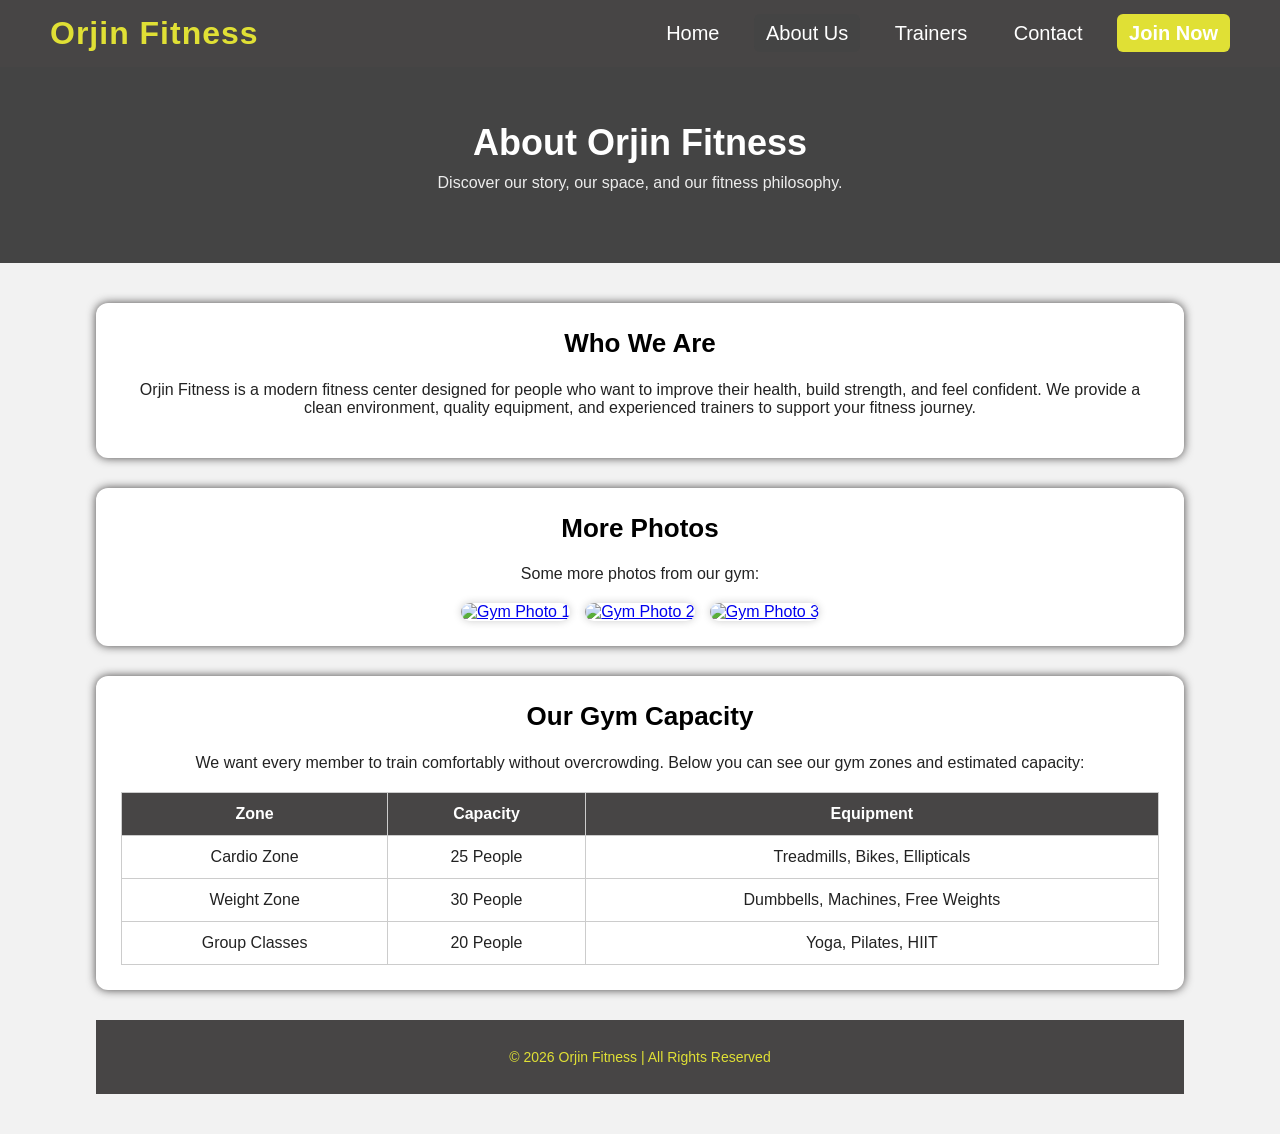
==== index.html @ c912f262 "second comit" ====
<!DOCTYPE html>
<html lang="en">
<head>
  <meta charset="UTF-8">
  <meta name="viewport" content="width=device-width, initial-scale=1.0">
  <title>Orjin Fitness | About Us</title>
  <link rel="stylesheet" href="about.css">
</head>

<body>

  <!-- HEADER -->
  <header class="header">
    <div class="logo">
      <h1>Orjin Fitness</h1>
    </div>

    <nav class="navbar">
      <a href="webtas1.html">Home</a>
      <a href="about.html" class="active">About Us</a>
      <a href="trainser.html">Trainers</a>
      <a href="contact.html">Contact</a>
      <a href="join.html" class="join-btn">Join Now</a>
    </nav>
  </header>

  <!-- PAGE HEADER -->
  <section class="page-header">
    <h2>About Orjin Fitness</h2>
    <p>Discover our story, our space, and our fitness philosophy.</p>
  </section>

  <!-- MAIN CONTENT -->
  <main class="container">

    <section class="card">
      <h2>Who We Are</h2>
      <p>
        Orjin Fitness is a modern fitness center designed for people who want to improve their health,
        build strength, and feel confident. We provide a clean environment, quality equipment,
        and experienced trainers to support your fitness journey.
      </p>
    </section>

 

 <section class="card">
  <h2>More Photos</h2>
  <p>Some more photos from our gym:</p>

  <div class="gallery">

    <!-- Image 1 -->
    <a href="#modal1">
      <img src="c:\Users\Lenovo\Downloads\img1.jpg" alt="Gym Photo 1">
    </a>

    <!-- Image 2 -->
    <a href="#modal2">
      <img src="c:\Users\Lenovo\Downloads\img2.jpg" alt="Gym Photo 2">
    </a>

    <!-- Image 3 -->
    <a href="#modal3">
      <img src="c:\Users\Lenovo\Downloads\imgg3.jpeg" alt="Gym Photo 3">
    </a>

  </div>
</section>

<!-- Modal 1 -->
<div id="modal1" class="modal">
<a href="#!" class="close">&times;</a>
  <img src="c:\Users\Lenovo\Downloads\img1.jpg">
</div>

<!-- Modal 2 -->
<div id="modal2" class="modal">
  <a href="#!" class="close">&times;</a>
  <img src="c:\Users\Lenovo\Downloads\img2.jpg">
</div>

<!-- Modal 3 -->
<div id="modal3" class="modal">
  <a href="#!" class="close">&times;</a>
  <img src="c:\Users\Lenovo\Downloads\imgg3.jpeg">
</div>


<section class="card">
      <h2>Our Gym Capacity</h2>
      <p>
        We want every member to train comfortably without overcrowding.
        Below you can see our gym zones and estimated capacity:
      </p>

      <table class="capacity-table">
        <tr>
          <th>Zone</th>
          <th>Capacity</th>
          <th>Equipment</th>
        </tr>
        <tr>
          <td>Cardio Zone</td>
          <td>25 People</td>
          <td>Treadmills, Bikes, Ellipticals</td>
        </tr>
        <tr>
          <td>Weight Zone</td>
          <td>30 People</td>
          <td>Dumbbells, Machines, Free Weights</td>
        </tr>
        <tr>
          <td>Group Classes</td>
          <td>20 People</td>
          <td>Yoga, Pilates, HIIT</td>
        </tr>
      </table>
    </section>


  <!-- FOOTER -->
  <footer class="footer">
    <p>© 2026 Orjin Fitness | All Rights Reserved</p>
  </footer>

</body>
</html>
---- about.css ----
/* ==========================
   GENERAL SETTINGS
========================== */
body {
  margin: 0;
  padding: 0;
  font-family: Arial, sans-serif;
  background-color: #f2f2f2;
  color: #222;
}

/* ==========================
   HEADER / NAVBAR
========================== */
.header {
  background-color: #474545;
  color: rgb(224, 224, 53);
  display: flex;
  justify-content: space-between;
  align-items: center;
  padding: 15px 50px;
  position: sticky;
  top: 0;
  z-index: 1000;
}

.logo h1 {
  margin: 0;
  font-size: 30x;
  letter-spacing: 1px;
}

.navbar a {
  color: white;
  text-decoration: none;
  margin-left: 18px;
  font-size: 20px;
  padding: 8px 12px;
  border-radius: 6px;
  transition: 0.3s;
}

.navbar a:hover {
  background-color: #333;
}

.navbar a.active {
  background-color: #444;
}

.join-btn {
  background-color: rgb(224, 224, 53);
  font-weight: bold;
}

.join-btn:hover {
  background-color:  rgb(224, 224, 53);
}



/* ==========================
   PAGE HEADER (ABOUT TOP AREA)
========================== */
.page-header {
  background-color:#444 ;
  
  color: white;
  text-align: center;
  padding: 55px 20px;
}

.page-header h2 {
  margin: 0;
  font-size: 36px;
}

.page-header p {
  margin-top: 10px;
  font-size: 16px;
  opacity: 0.9;
}

/* ==========================
   MAIN CONTAINER
========================== */
.container {
  width: 85%;
  margin: auto;
  padding: 40px 0;
}

/* ==========================
   CARD DESIGN
========================== */
.card {
  background-color: white;
  padding: 25px;
  margin-bottom: 30px;
  border-radius: 12px;
  box-shadow: 0px 0px 10px #474545;
}

.card h2 {
  margin-top: 0;
  font-size: 26px;
  color: black;
}

/* ==========================
   TABLE DESIGN
========================== */
.capacity-table {
  width: 100%;
  border-collapse: collapse;
  margin-top: 20px;
}

.capacity-table th,
.capacity-table td {
  border: 1px solid #ccc;
  padding: 12px;
  text-align: center;
}

.capacity-table th {
  background-color: #474545;
  color: white;
}

/* ==========================
   GALLERY
========================== */
.gallery {
  display: flex;
  flex-wrap: wrap;
  justify-content: center;
  gap: 15px;
  margin-top: 20px;
}

.gallery img {
  width: 300px;
  height: 200px;
  object-fit: cover;
  border-radius: 12px;
  box-shadow: 0px 0px 8px rgba(0, 0, 0, 0.2);
  transition: 0.3s;
}

.gallery img:hover {
  transform: scale(1.03);
}

body{
    font-family: Arial, sans-serif;
    text-align: center;
    background: #f2f2f2;
}

/* Small image */
.small-image{
    width: 300px;
    border-radius: 10px;
    cursor: pointer;
    transition: 0.3s;
}

.small-image:hover{
    transform: scale(1.03);
}

/* Modal background */
.modal{
    position: fixed;
    top: 0;
    left: 0;
    width: 100%;
    height: 100%;
    background: rgba(0,0,0,0.9);

    display: flex;
    justify-content: center;
    align-items: center;

    opacity: 0;
    visibility: hidden;

    transition: 0.3s;
}

/* Open modal when targeted */
.modal:target{
    opacity: 1;
    visibility: visible;
}

/* Large image */
.modal img{
    max-width: 80%;
    max-height: 80%;
    border-radius: 12px;
    box-shadow: 0 0 20px black;
}

/* Close button */
.close{
    position: absolute;
    top: 50px;
    right: 35px;
    font-size: 40px;
    color: white;
    text-decoration: none;
}


/* ==========================
   FOOTER
========================== */
.footer {
  background-color: #474545;
  color: rgb(224, 224, 53);
  text-align: center;
  padding: 15px;
  margin-top: 30px;
  font-size: 14px;
}
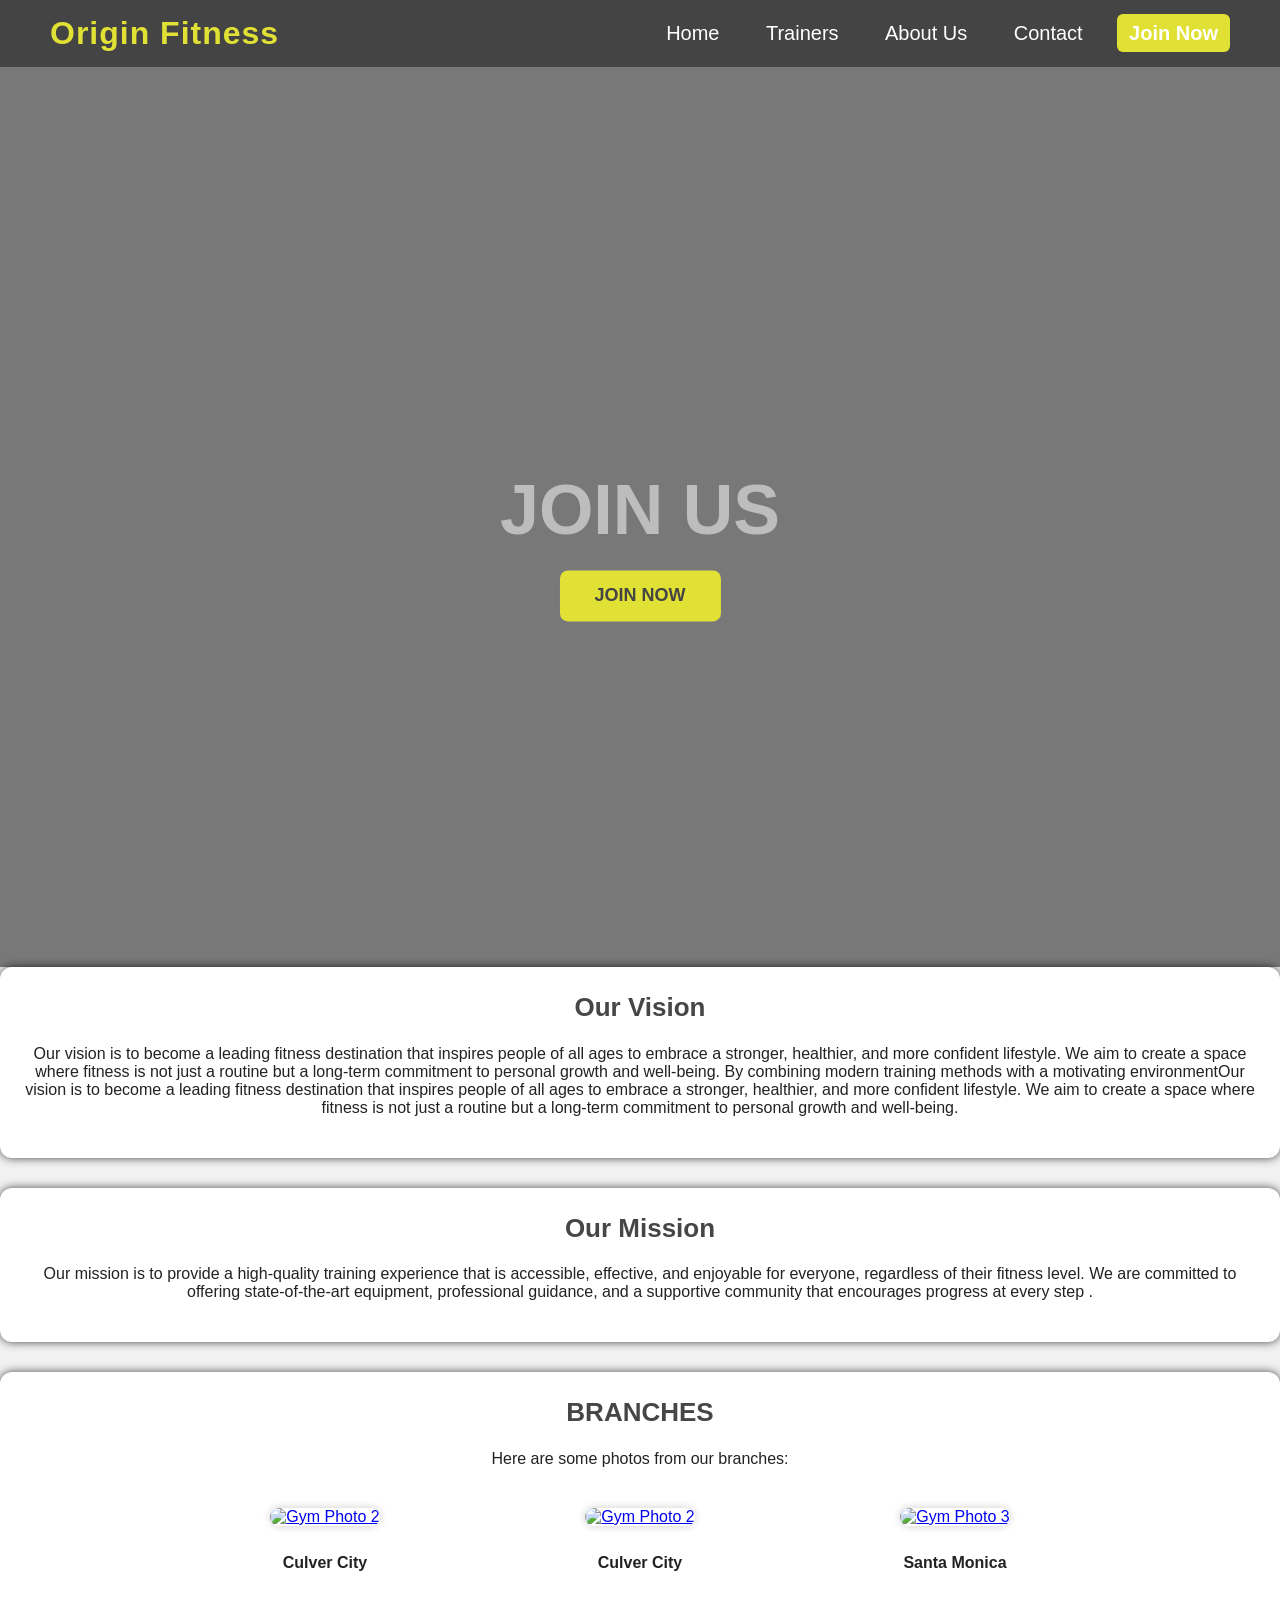
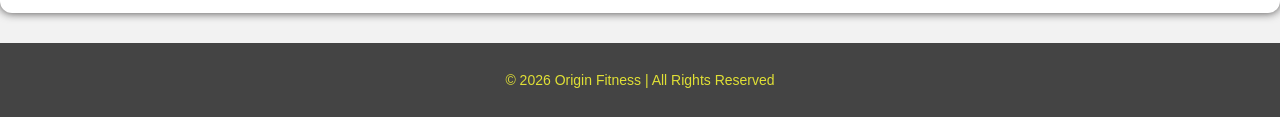
==== commit e6643f00: "index name changed" ====
--- a/index.html
+++ b/index.html
@@ -3,8 +3,8 @@
 <head>
   <meta charset="UTF-8">
   <meta name="viewport" content="width=device-width, initial-scale=1.0">
-  <title>Orjin Fitness | About Us</title>
-  <link rel="stylesheet" href="about.css">
+  <title>Origin Fitness | Home</title>
+  <link rel="stylesheet" href="stylepro.css">
 </head>
 
 <body>
@@ -12,116 +12,122 @@
   <!-- HEADER -->
   <header class="header">
     <div class="logo">
-      <h1>Orjin Fitness</h1>
+      <h1>Origin Fitness</h1>
     </div>
 
     <nav class="navbar">
-      <a href="webtas1.html">Home</a>
-      <a href="about.html" class="active">About Us</a>
+      <a href="index.html">Home</a>
       <a href="trainser.html">Trainers</a>
+      
+      <a href="about.html">About Us</a>
+      
       <a href="contact.html">Contact</a>
-      <a href="join.html" class="join-btn">Join Now</a>
+      <a href="paid.html" class="join-btn">Join Now</a>
     </nav>
   </header>
+<!-- HERO -->
+<section class="video-hero">
 
-  <!-- PAGE HEADER -->
-  <section class="page-header">
-    <h2>About Orjin Fitness</h2>
-    <p>Discover our story, our space, and our fitness philosophy.</p>
-  </section>
+  <video class="bg-video" autoplay muted loop playsinline>
+    <source src="/Users/sineerdul/Desktop/web-page-homework/videoplayback.mp4"
+     type="video/mp4">
+  </video >
 
+  <div class="overlay">
+    <h1>JOIN US</h1>
+    <a href="paid.html" class="cta-btn">JOIN NOW</a>
+  </div>
+
+</section>
   <!-- MAIN CONTENT -->
   <main class="container">
 
     <section class="card">
-      <h2>Who We Are</h2>
+      <h2>Our Vision</h2>
       <p>
-        Orjin Fitness is a modern fitness center designed for people who want to improve their health,
-        build strength, and feel confident. We provide a clean environment, quality equipment,
-        and experienced trainers to support your fitness journey.
+      Our vision is to become a leading fitness destination that inspires people of all ages 
+      to embrace a stronger, healthier, and more confident lifestyle. We aim to create a space
+       where fitness is not just a routine but a long-term commitment to personal growth and well-being.
+        By combining modern training methods with a motivating environmentOur vision is to become a 
+        leading fitness destination that inspires people of all ages to embrace a stronger, 
+        healthier, and more confident lifestyle. We aim to create a space where fitness is not
+         just a routine but a long-term commitment to personal growth and well-being. 
+         </p>
+    </section>
+
+    <section class="card">
+      <h2>Our Mission</h2>
+      <p>
+      Our mission is to provide a high-quality training experience that is accessible, effective,
+       and enjoyable for everyone, regardless of their fitness level. We are committed to offering state-of-the-art equipment,
+      professional guidance, and a supportive community that encourages progress at every step
+   . 
       </p>
     </section>
 
- 
+      <section class="card">
+  <h2>BRANCHES</h2>
+  <p>Here are some photos from our branches:</p>
 
- <section class="card">
-  <h2>More Photos</h2>
-  <p>Some more photos from our gym:</p>
-
-  <div class="gallery">
+<div class="gallery">
 
     <!-- Image 1 -->
-    <a href="#modal1">
-      <img src="c:\Users\Lenovo\Downloads\img1.jpg" alt="Gym Photo 1">
+
+  <div class="photo">
+    <a href="#modal2">
+      <img src="/Users/sineerdul/Desktop/web-page-homework/fbranche.jpg" alt="Gym Photo 2">
     </a>
+      <p>Culver City</p>
+     </div>
+
+       
+    
+    
 
     <!-- Image 2 -->
+     <div class="photo">
     <a href="#modal2">
-      <img src="c:\Users\Lenovo\Downloads\img2.jpg" alt="Gym Photo 2">
+      <img src="/Users/sineerdul/Desktop/web-page-homework/branchesfive.jpg" alt="Gym Photo 2">
     </a>
+      <p>Culver City</p>
+     </div>
 
     <!-- Image 3 -->
+      <div class="photo">
     <a href="#modal3">
-      <img src="c:\Users\Lenovo\Downloads\imgg3.jpeg" alt="Gym Photo 3">
+      <img src="/Users/sineerdul/Desktop/web-page-homework/branschesfour.jpg" alt="Gym Photo 3">
     </a>
-
+     <p>Santa Monica</p>
   </div>
 </section>
-
-<!-- Modal 1 -->
+</div>
+    
+  </main>
+  <!-- Modal 1 -->
 <div id="modal1" class="modal">
 <a href="#!" class="close">&times;</a>
-  <img src="c:\Users\Lenovo\Downloads\img1.jpg">
+  <img src="/Users/sineerdul/Desktop/web-page-homework/fbranche.jpg">
+
 </div>
 
 <!-- Modal 2 -->
 <div id="modal2" class="modal">
   <a href="#!" class="close">&times;</a>
-  <img src="c:\Users\Lenovo\Downloads\img2.jpg">
+  <img src="/Users/sineerdul/Desktop/web-page-homework/branchesfive.jpg">
+  
 </div>
 
 <!-- Modal 3 -->
 <div id="modal3" class="modal">
   <a href="#!" class="close">&times;</a>
-  <img src="c:\Users\Lenovo\Downloads\imgg3.jpeg">
+  <img src="/Users/sineerdul/Desktop/web-page-homework/branschesfour.jpg">
+ 
 </div>
-
-
-<section class="card">
-      <h2>Our Gym Capacity</h2>
-      <p>
-        We want every member to train comfortably without overcrowding.
-        Below you can see our gym zones and estimated capacity:
-      </p>
-
-      <table class="capacity-table">
-        <tr>
-          <th>Zone</th>
-          <th>Capacity</th>
-          <th>Equipment</th>
-        </tr>
-        <tr>
-          <td>Cardio Zone</td>
-          <td>25 People</td>
-          <td>Treadmills, Bikes, Ellipticals</td>
-        </tr>
-        <tr>
-          <td>Weight Zone</td>
-          <td>30 People</td>
-          <td>Dumbbells, Machines, Free Weights</td>
-        </tr>
-        <tr>
-          <td>Group Classes</td>
-          <td>20 People</td>
-          <td>Yoga, Pilates, HIIT</td>
-        </tr>
-      </table>
-    </section>
 
 
   <!-- FOOTER -->
   <footer class="footer">
-    <p>© 2026 Orjin Fitness | All Rights Reserved</p>
+    <p>© 2026 Origin Fitness | All Rights Reserved</p>
   </footer>
 
 </body>
--- a/stylepro.css
+++ b/stylepro.css
@@ -0,0 +1,267 @@
+/* ==========================
+   GENERAL SETTINGS
+========================== */
+body {
+  margin: 0;
+  padding: 0;
+  font-family: Arial, sans-serif;
+  background-color: #f2f2f2;
+  color: #222;
+}
+
+/* ==========================
+   HEADER / NAVBAR
+========================== */
+.header {
+  background-color: #444;
+  color: rgb(224, 224, 53);
+  display: flex;
+  justify-content: space-between;
+  align-items: center;
+  padding: 15px 50px;
+  position: sticky;
+  top: 0;
+  z-index: 1000;
+}
+
+.logo h1 {
+  margin: 0;
+  font-size: 30x;
+  letter-spacing: 1px;
+}
+
+.navbar a {
+  color: white;
+  text-decoration: none;
+  margin-left: 18px;
+  font-size: 20px;
+  padding: 8px 12px;
+  border-radius: 6px;
+  transition: 0.3s;
+}
+
+.navbar a:hover {
+  background-color: #444;
+}
+
+.navbar a.active {
+  background-color: #444;
+}
+
+
+
+.join-btn {
+  background-color: rgb(224, 224, 53);
+  font-weight: bold;
+}
+
+.join-btn:hover {
+  background-color:  rgb(224, 224, 53);
+}
+
+
+/* ==========================
+   HERO SECTION
+========================== */
+
+.video-hero {
+  position: relative;
+  width: 100%;
+  height: 100vh;
+  overflow: hidden;
+}
+
+/* VIDEO ARKADA */
+.bg-video {
+  position: absolute;
+  top: 0;
+  left: 0;
+  width: 100%;
+  height: 100%;
+  object-fit: cover;
+  z-index: 0;
+}
+
+/* DARK OVERLAY */
+.video-hero::after {
+  content: "";
+  position: absolute;
+  inset: 0;
+  background: rgba(0,0,0,0.5);
+  z-index: 1;
+}
+
+/* YAZI + BUTON KATMANI */
+.overlay {
+  position: absolute;
+  z-index: 2;   /* 🔥 KRİTİK NOKTA */
+  top: 50%;
+  left: 50%;
+  transform: translate(-50%, -50%);
+  text-align: center;
+}
+
+/* BAŞLIK */
+.overlay h1 {
+  color: #bdbdbd;
+  font-size: 70px;
+  margin-bottom: 20px;
+}
+
+/* BUTON */
+.cta-btn {
+  display: inline-block;
+  background:  rgb(224, 224, 53);
+  color: #444;
+  padding: 15px 35px;
+  font-size: 18px;
+  font-weight: bold;
+  text-decoration: none;
+  border-radius: 8px;
+
+  position: relative;
+  z-index: 3; /* 🔥 buton garanti en üst */
+}
+
+.cta-btn:hover {
+  background: #ffcc00;
+  transform: scale(1.05);
+}
+
+/* ==========================
+   CARD DESIGN
+========================== */
+.card {
+  background-color: white;
+  padding: 25px;
+  margin-bottom: 30px;
+  border-radius: 12px;
+  box-shadow: 0px 0px 10px  #474545;
+}
+.card h2 {
+  margin-top: 0;
+  font-size: 26px;
+  color: #474545;
+}
+
+/* ==========================
+   GALLERY
+========================== */
+.gallery {
+  display: flex;
+  flex-wrap: wrap;
+  justify-content: center;
+  gap: 15px;
+  margin-top: 20px;
+}
+
+.gallery img {
+  width: 300px;
+  height: 200px;
+  object-fit: cover;
+  border-radius: 12px;
+  box-shadow: 0px 0px 8px rgba(0, 0, 0, 0.2);
+  transition: 0.3s;
+}
+
+.gallery img:hover {
+  transform: scale(1.03);
+}
+
+body{
+    font-family: Arial, sans-serif;
+    text-align: center;
+    background: #f2f2f2;
+}
+
+/* Small image */
+.small-image{
+    width: 300px;
+    border-radius: 10px;
+    cursor: pointer;
+    transition: 0.3s;
+}
+
+.small-image:hover{
+    transform: scale(1.03);
+}
+
+
+/* Modal background */
+.modal{
+    position: fixed;
+    top: 0;
+    left: 0;
+    width: 100%;
+    height: 100%;
+    background: #444;
+
+    display: flex;
+    justify-content: center;
+    align-items: center;
+
+    opacity: 0;
+    visibility: hidden;
+
+    transition: 0.3s;
+}
+/* Open modal when targeted */
+.modal:target{
+    opacity: 1;
+    visibility: visible;
+}
+
+/* Large image */
+.modal img{
+    max-width: 80%;
+    max-height: 80%;
+    border-radius: 12px;
+    box-shadow: 0 0 20px #444;
+}
+
+/* Close button */
+.close{
+    position: absolute;
+    top: 80px;
+    right: 35px;
+    font-size: 40px;
+    color: white;
+    text-decoration: none;
+}
+  
+.photo {
+  display: flex;
+ flex-wrap: wrap;
+  justify-content: center;
+  gap: 20px;
+  margin-top: 20px;
+}
+.photo {
+  width: 300px;   /* resimle aynı genişlik */
+  text-align: center;
+}
+.photo {
+  display: flex;
+  flex-direction: column;  /* 👈 önemli nokta */
+  align-items: center;
+  width: 300px;
+}
+
+
+.photo p {
+  margin-top: 8px;
+  font-weight: bold;
+  font-size: 16px;
+  color: #222;
+}
+/* ==========================
+   FOOTER
+========================== */
+.footer {
+  background-color: #444; 
+  color: rgb(224, 224, 53);
+  text-align: center;
+  padding: 15px;
+  margin-top: 30px;
+  font-size: 14px;
+}
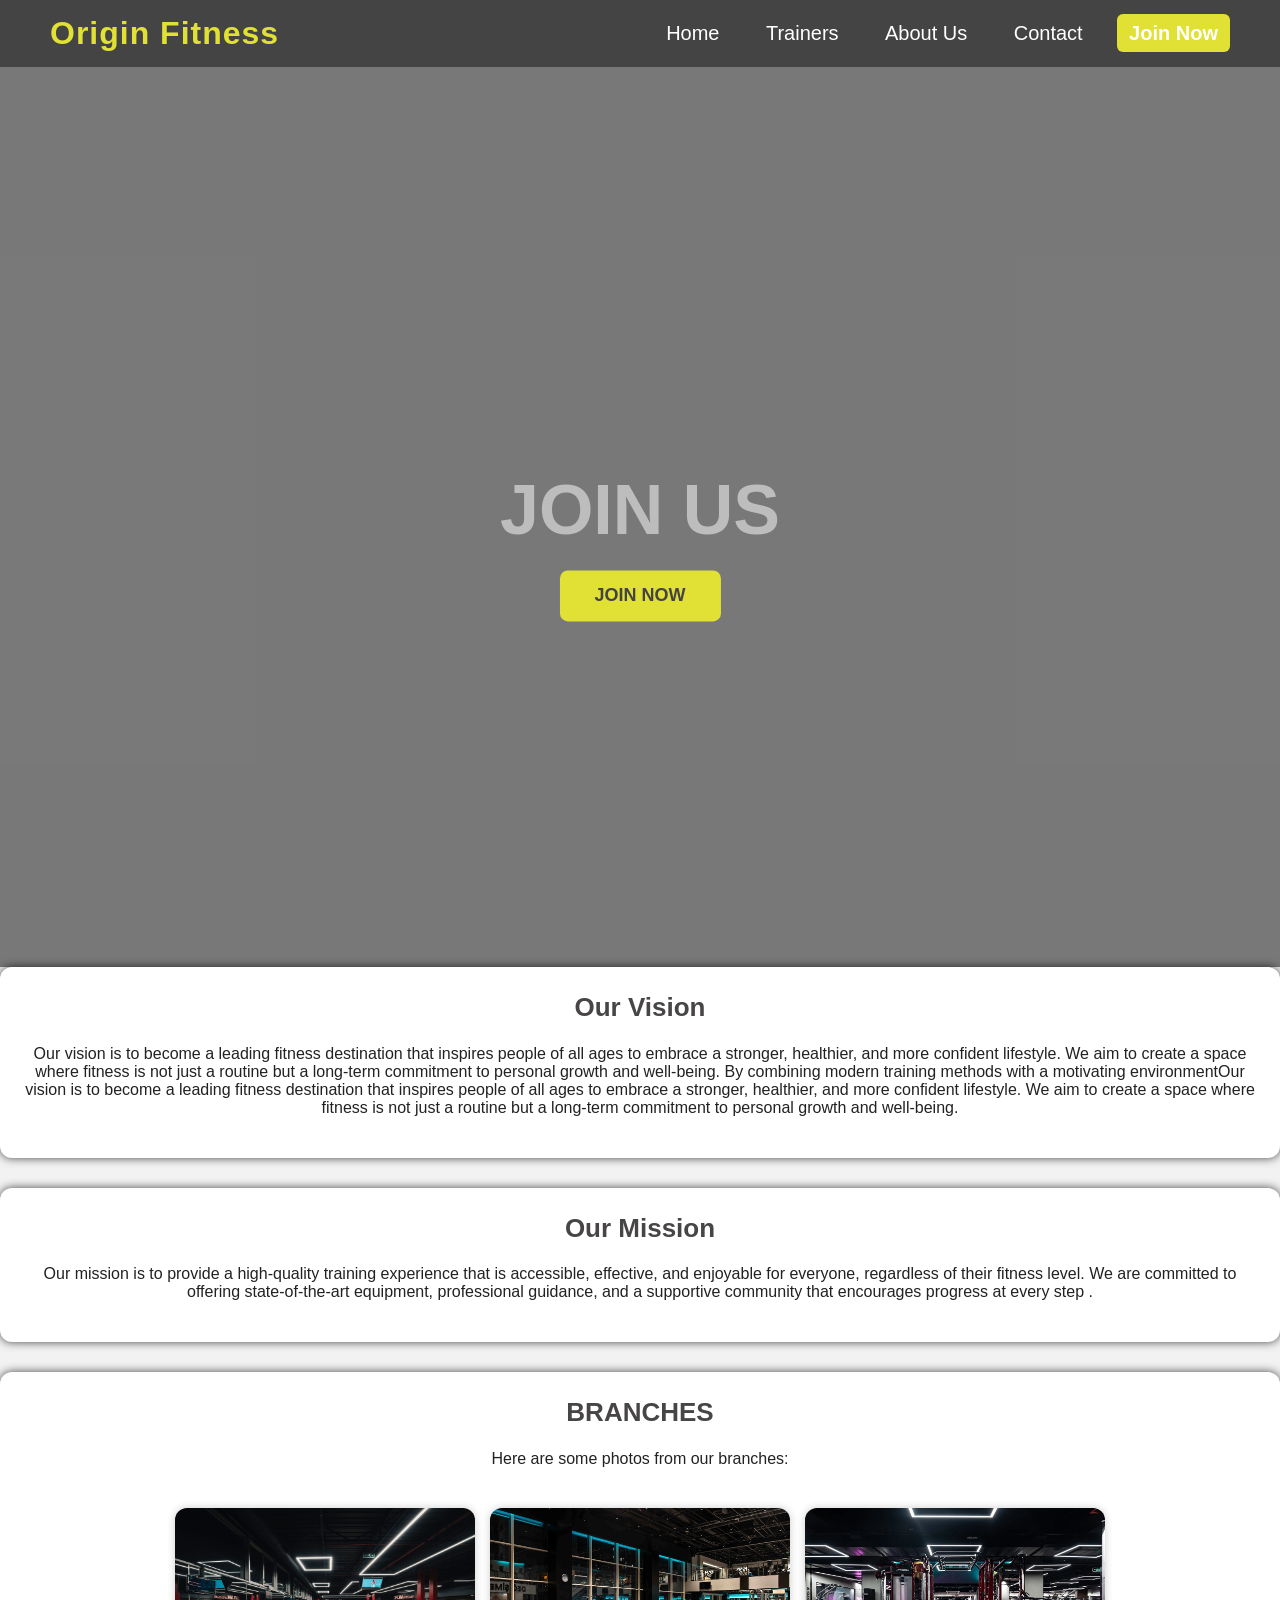
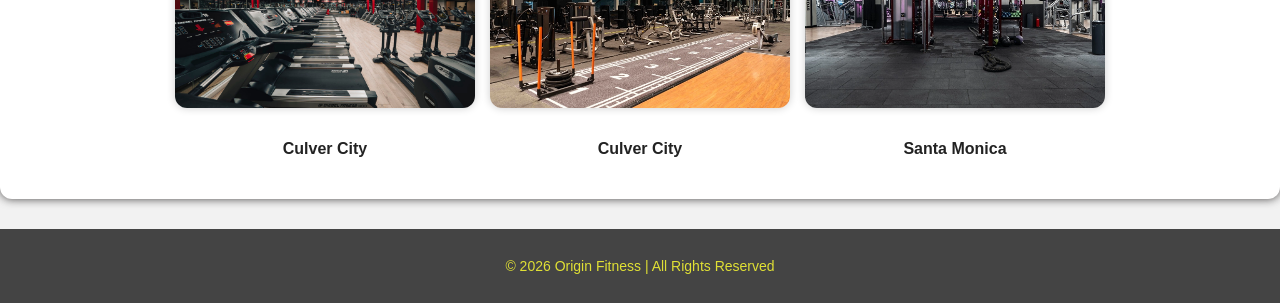
==== commit a5da9474: "changes" ====
--- a/index.html
+++ b/index.html
@@ -29,7 +29,7 @@
 <section class="video-hero">
 
   <video class="bg-video" autoplay muted loop playsinline>
-    <source src="/Users/sineerdul/Desktop/web-page-homework/videoplayback.mp4"
+    <source src="videoplayback.mp4"
      type="video/mp4">
   </video >
 
@@ -75,7 +75,7 @@
 
   <div class="photo">
     <a href="#modal2">
-      <img src="/Users/sineerdul/Desktop/web-page-homework/fbranche.jpg" alt="Gym Photo 2">
+      <img src="fbranche.jpg" alt="Gym Photo 2">
     </a>
       <p>Culver City</p>
      </div>
@@ -87,7 +87,7 @@
     <!-- Image 2 -->
      <div class="photo">
     <a href="#modal2">
-      <img src="/Users/sineerdul/Desktop/web-page-homework/branchesfive.jpg" alt="Gym Photo 2">
+      <img src="branchesfive.jpg" alt="Gym Photo 2">
     </a>
       <p>Culver City</p>
      </div>
@@ -95,7 +95,7 @@
     <!-- Image 3 -->
       <div class="photo">
     <a href="#modal3">
-      <img src="/Users/sineerdul/Desktop/web-page-homework/branschesfour.jpg" alt="Gym Photo 3">
+      <img src="branschesfour.jpg" alt="Gym Photo 3">
     </a>
      <p>Santa Monica</p>
   </div>
@@ -106,21 +106,21 @@
   <!-- Modal 1 -->
 <div id="modal1" class="modal">
 <a href="#!" class="close">&times;</a>
-  <img src="/Users/sineerdul/Desktop/web-page-homework/fbranche.jpg">
+  <img src="fbranche.jpg">
 
 </div>
 
 <!-- Modal 2 -->
 <div id="modal2" class="modal">
   <a href="#!" class="close">&times;</a>
-  <img src="/Users/sineerdul/Desktop/web-page-homework/branchesfive.jpg">
+  <img src="branchesfive.jpg">
   
 </div>
 
 <!-- Modal 3 -->
 <div id="modal3" class="modal">
   <a href="#!" class="close">&times;</a>
-  <img src="/Users/sineerdul/Desktop/web-page-homework/branschesfour.jpg">
+  <img src="branschesfour.jpg">
  
 </div>
 
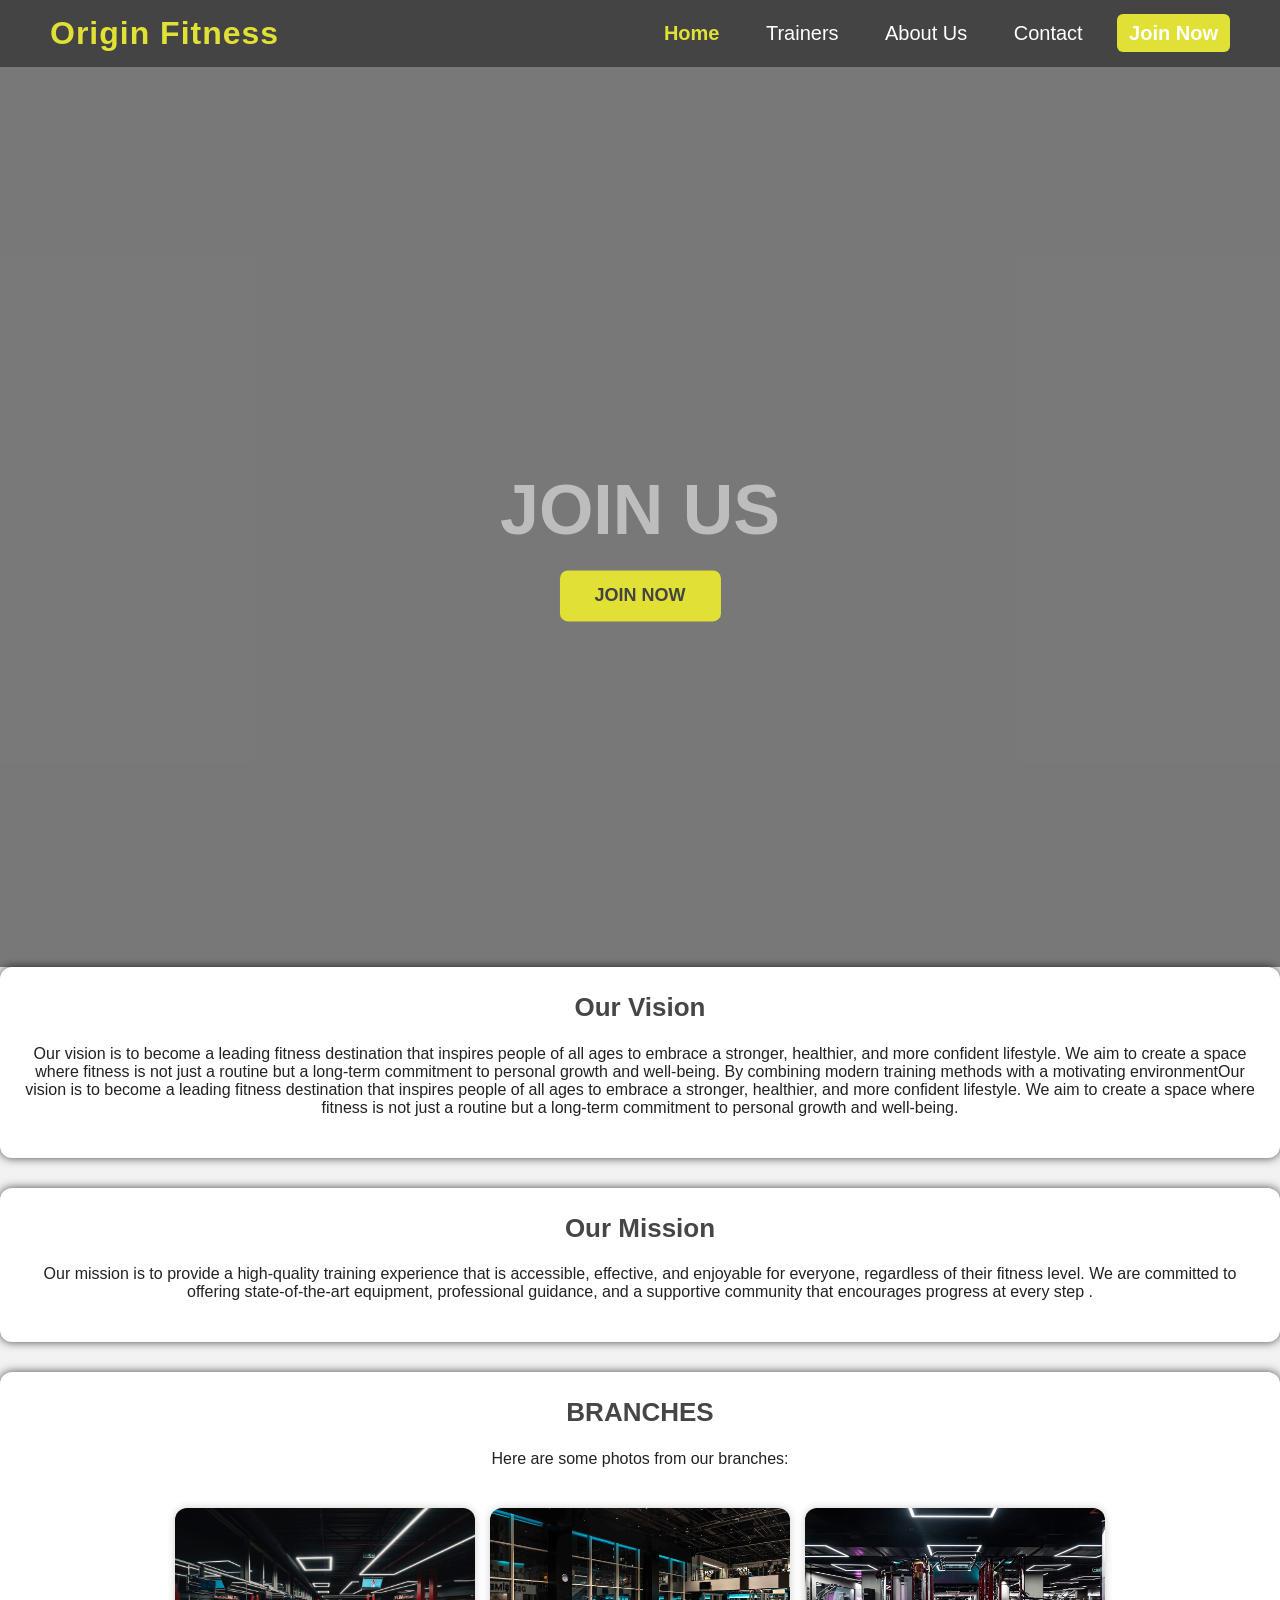
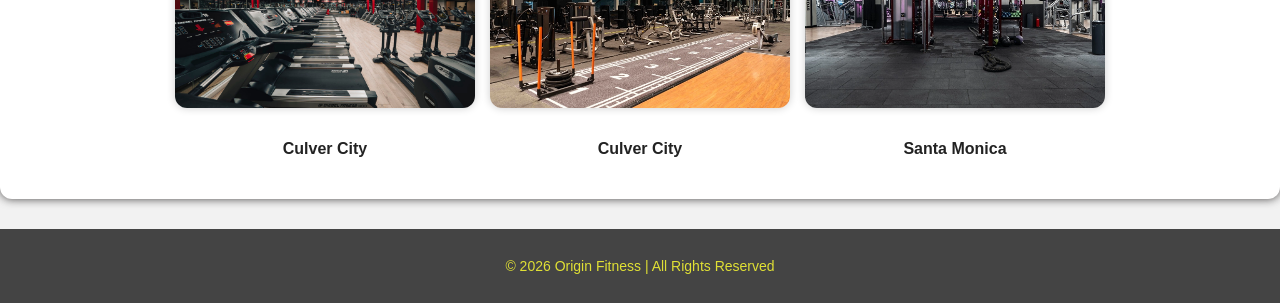
==== commit 6aa2ab65: "last" ====
--- a/index.html
+++ b/index.html
@@ -16,13 +16,14 @@
     </div>
 
     <nav class="navbar">
-      <a href="index.html">Home</a>
+      <a href="index.html" class="active">Home</a>
       <a href="trainser.html">Trainers</a>
       
       <a href="about.html">About Us</a>
       
       <a href="contact.html">Contact</a>
       <a href="paid.html" class="join-btn">Join Now</a>
+
     </nav>
   </header>
 <!-- HERO -->
--- a/stylepro.css
+++ b/stylepro.css
@@ -22,12 +22,14 @@
   position: sticky;
   top: 0;
   z-index: 1000;
+  
 }
 
 .logo h1 {
   margin: 0;
   font-size: 30x;
   letter-spacing: 1px;
+ 
 }
 
 .navbar a {
@@ -46,6 +48,8 @@
 
 .navbar a.active {
   background-color: #444;
+  font-weight: bold;
+  color: rgb(224, 224, 53);
 }
 
 
@@ -94,7 +98,7 @@
 /* YAZI + BUTON KATMANI */
 .overlay {
   position: absolute;
-  z-index: 2;   /* 🔥 KRİTİK NOKTA */
+  z-index: 2;   
   top: 50%;
   left: 50%;
   transform: translate(-50%, -50%);
@@ -120,7 +124,7 @@
   border-radius: 8px;
 
   position: relative;
-  z-index: 3; /* 🔥 buton garanti en üst */
+  z-index: 3; 
 }
 
 .cta-btn:hover {
